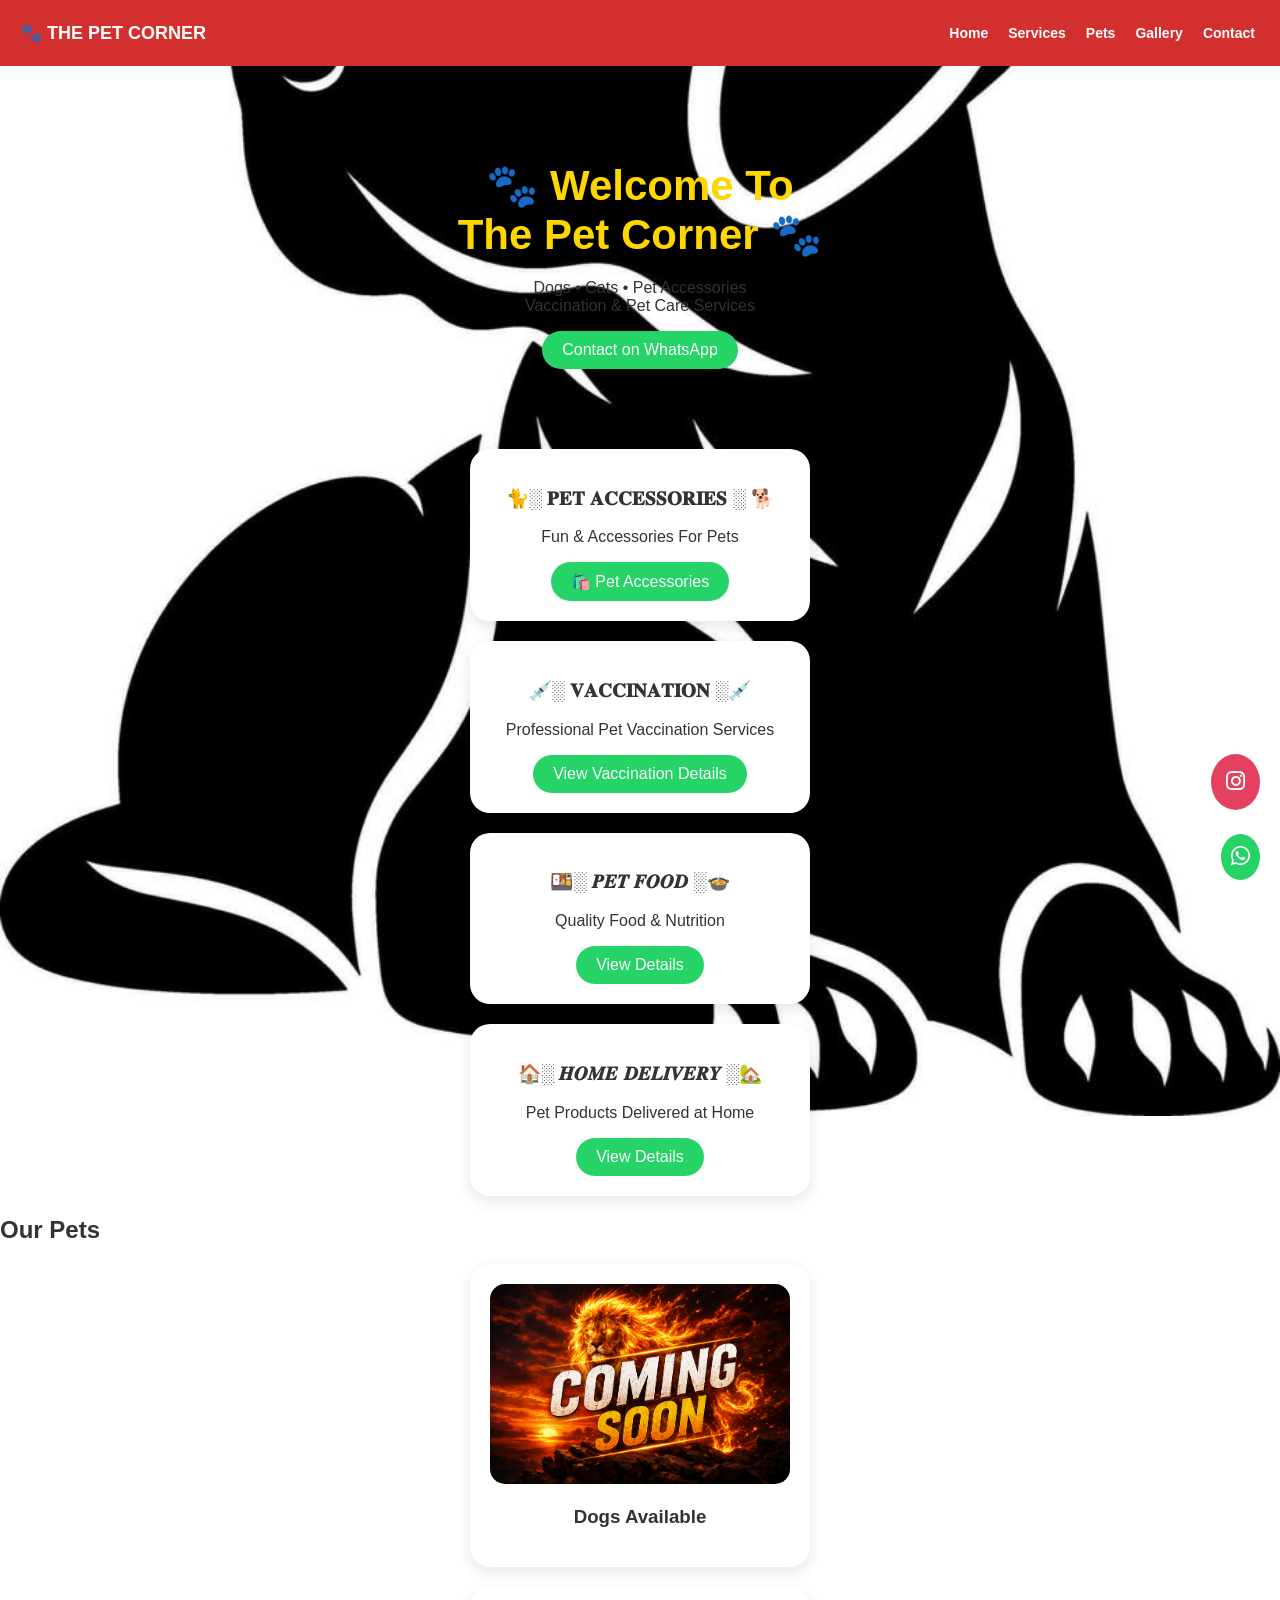
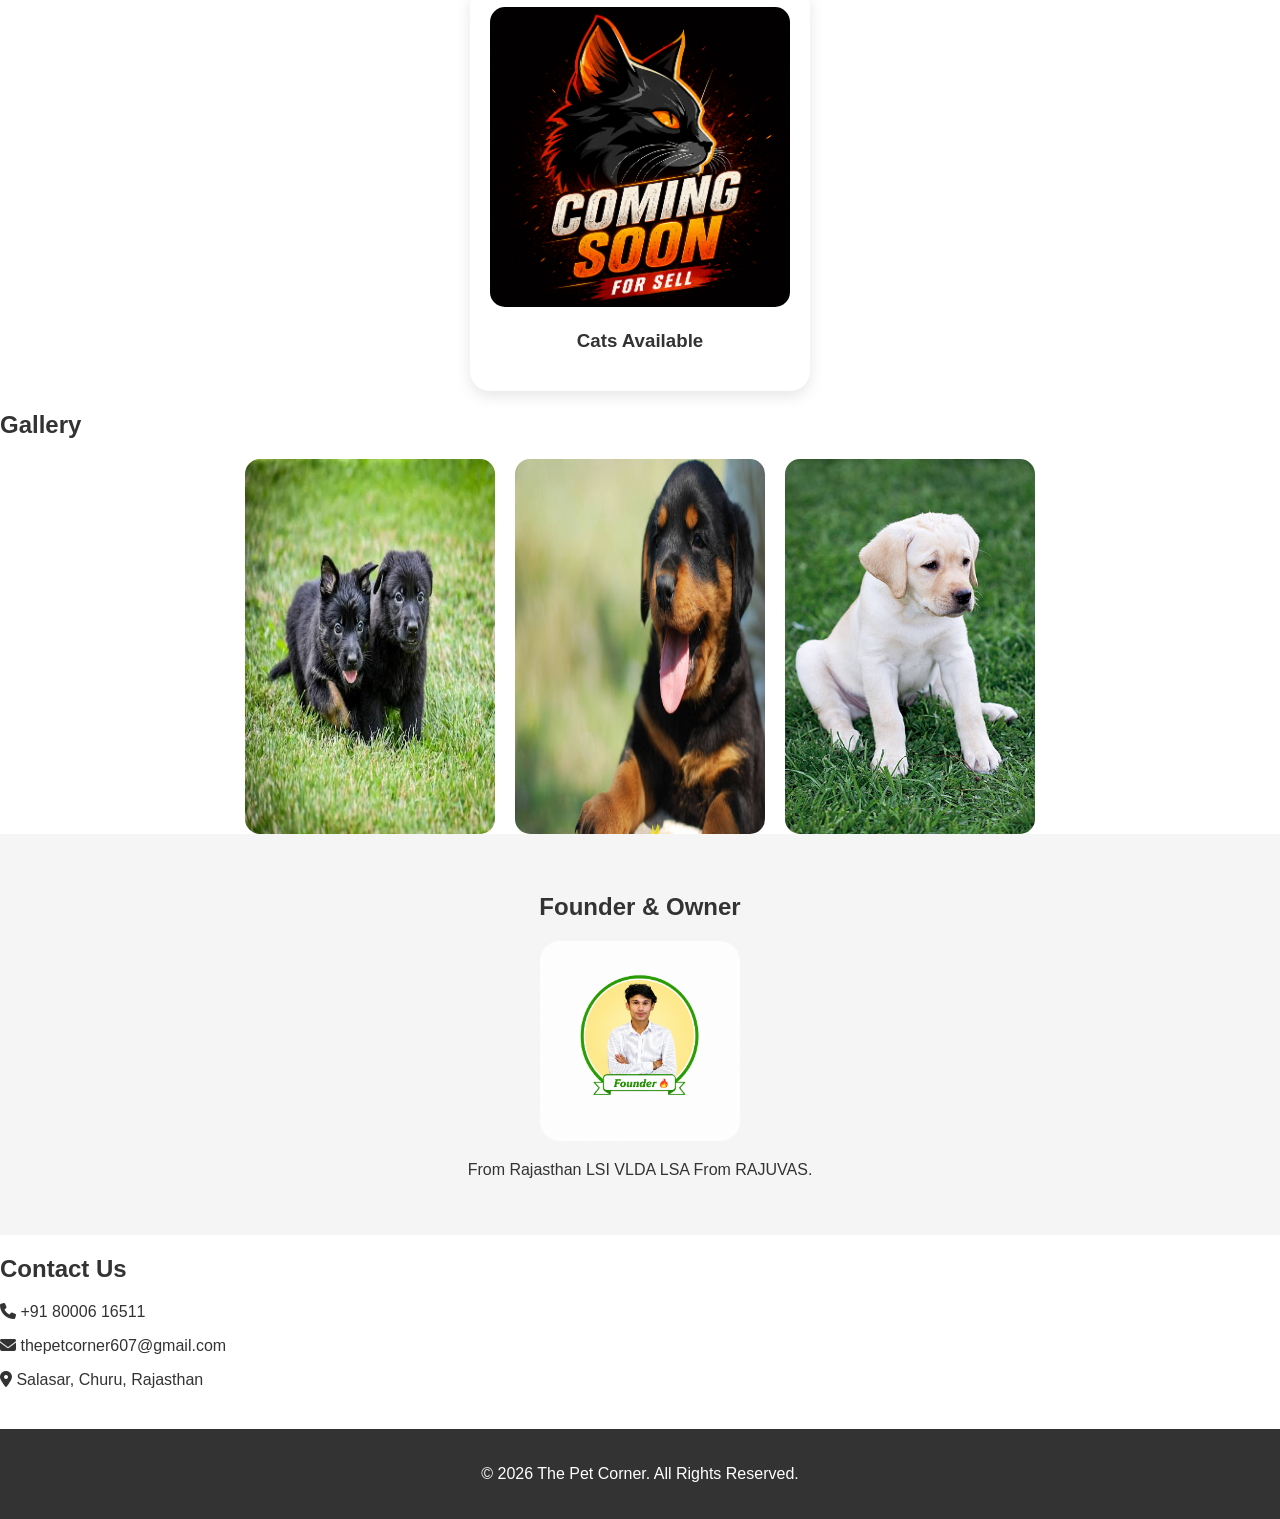
==== index.html @ 726de826 "Update index.html" ====
<!DOCTYPE html>
<html lang="en">
<head>
<meta charset="UTF-8">
<meta name="viewport" content="width=device-width, initial-scale=1.0">

    <link rel="icon" type="image/png" href="background/black-labrador-dog-vector.jpg">
    
<title>The Pet Corner India | Pet Shop & Veterinary Services</title>
<meta name="title" content="The Pet Corner India">
<meta name="keywords" content="The Pet Corner India, pet shop Salasar, veterinary services, pet accessories">
<meta name="robots" content="index, follow">
<meta name="description"
content="The Pet Corner - Dogs, Cats, Pet Accessories, Vaccination and Pet Care Services in Salasar, Rajasthan.">
    <link rel="stylesheet" href="style.css">

    <!-- Icons -->
<link rel="stylesheet"
href="https://cdnjs.cloudflare.com/ajax/libs/font-awesome/6.5.2/css/all.min.css">
</head>

<body>

<!-- 3D Background -->
<div id="particles-js"></div>

<!-- Navigation -->
<!-- Navigation -->
<header>
    <nav class="navbar">
        <div class="logo">🐾 THE PET CORNER</div>

        <!-- Three Lines Button -->
        <button class="menu-btn" onclick="toggleMenu()">
            ☰
        </button>

        <!-- Menu Links -->
        <ul class="nav-links" id="nav-menu">
            <li><a href="#home">Home</a></li>
            <li><a href="#services">Services</a></li>
            <li><a href="#pets">Pets</a></li>
            <li><a href="#gallery">Gallery</a></li>
            <li><a href="#contact">Contact</a></li>
        </ul>
    </nav>
</header>

<!-- Hero Section -->
<section id="home" class="hero">
    <h1>🐾 Welcome To<br>The Pet Corner 🐾</h1>

<p>
Dogs • Cats • Pet Accessories<br>
Vaccination & Pet Care Services
</p>

    <button onclick="window.open('https://wa.me/918000616511')">
        Contact on WhatsApp
    </button>
</section>
<!-- Services -->
<section id="services">

    <div class="card">
        <h3>🐈░ 𝐏𝐄𝐓 𝐀𝐂𝐂𝐄𝐒𝐒𝐎𝐑𝐈𝐄𝐒 ░ 🐕</h3>
        <p>Fun & Accessories For Pets</p>

        <button
onclick="window.location.href='accessories.html'">

🛍️ Pet Accessories
 </button>
    </div>

    <div class="card">
        <h3>💉░ 𝐕𝐀𝐂𝐂𝐈𝐍𝐀𝐓𝐈𝐎𝐍 ░💉</h3>
        <p>Professional Pet Vaccination Services</p>
<button onclick="window.open('dog/vaccination_schedule.jpg')">
    View Vaccination Details
</button>
    </div>

    <div class="card">
        <h3>🍱░ 𝑷𝑬𝑻 𝑭𝑶𝑶𝑫 ░🍲</h3>
        <p>Quality Food & Nutrition</p>

        <button onclick="window.open('https://wa.me/918000616511')">
            View Details
        </button>
    </div>

    <div class="card">
        <h3>🏠░ 𝑯𝑶𝑴𝑬 𝑫𝑬𝑳𝑰𝑽𝑬𝑹𝒀 ░🏡</h3>
        <p>Pet Products Delivered at Home</p>

        <button onclick="window.open('https://wa.me/918000616511')">
            View Details
        </button>
    </div>

</section>

<!-- Pets -->
<section id="pets">
    <h2>Our Pets</h2>

    <div class="card">
        <img src="dog/comingsoon.png" alt="Dog">
        <h3>Dogs Available</h3>
    </div>

    <div class="card">
        <img src="dog/comingsooncats.png" alt="Cat">
        <h3>Cats Available</h3>
    </div>
</section>

<!-- Gallery -->
<section id="gallery">
    <h2>Gallery</h2>

    <div class="gallery">
        <img src="dog/forselldog1.jpeg">
        <img src="dog/forselldog2.jpg">
        <img src="dog/forselldog3.jpg">
    </div>
</section>
<section class="founder">
    <h2>Founder & Owner</h2>

    <img src="founder1/file_000000001bac720b96f22aa8c407ec37.png" class="founder-img">

    <p>From Rajasthan LSI VLDA LSA From RAJUVAS.</p>
</section>
<!-- Contact -->
<section id="contact">
    <h2>Contact Us</h2>

    <p><i class="fa-solid fa-phone"></i> +91 80006 16511</p>

    <p>
        <i class="fa-solid fa-envelope"></i>
        thepetcorner607@gmail.com
    </p>

    <p>
        <i class="fa-solid fa-location-dot"></i>
        Salasar, Churu, Rajasthan
    </p>
</section>

<!-- Footer -->
<footer>
    <p>© 2026 The Pet Corner. All Rights Reserved.</p>
</footer>

    <!-- Instagram Floating Button -->
<a class="instagram"
    href="https://instagram.com/______anuuuu______607">
    <i class="fa-brands fa-instagram"></i>
</a>
    
<!-- WhatsApp Floating Button -->
<a class="whatsapp"
href="https://wa.me/918000616511">
    <i class="fa-brands fa-whatsapp"></i>
</a>
<div id="vaccination-details" style="display:none;">
    <img src="dog/vaccinationschedule.png"
         class="vaccine-poster">
</div>

<!-- 3D Live Wallpaper -->
<script src="https://cdn.jsdelivr.net/npm/particles.js@2.0.0/particles.min.js"></script>

<script>
particlesJS("particles-js", {
  particles: {
    number: { value: 80 },
    color: { value: "#25D366" },
    shape: { type: "circle" },
    size: { value: 4 },
    move: { speed: 2 }
  }
});
</script>
<script>
function toggleMenu() {
    document.getElementById("nav-menu")
    .classList.toggle("show");
}
</script>
<script>
function toggleVaccine() {
    let x = document.getElementById("vaccination-details");

    if (x.style.display === "none") {
        x.style.display = "block";
    } else {
        x.style.display = "none";
    }
}
</script>

</body>
     </html>
---- style.css ----
/* ===== BODY ===== */
body{
    margin:0;
    padding:0;
    overflow-x:hidden;
    font-family: Arial, sans-serif;
    color:#333;
    background: url("background/black-labrador-dog-vector.jpg") no-repeat center center fixed;
    background-size: cover;
    animation: zoomEffect 20s infinite alternate ease-in-out;
}

/* ===== NAVIGATION ===== */
.navbar{
    background:#d32f2f;
    padding:20px;
    display:flex;
    margin:0;
    justify-content:space-between;
    align-items:center;
    width:100%;
    box-sizing:border-box;
    position:sticky;
    top:0;
    z-index:1000;
}

.logo{
    color:white;
    font-size:18px;
    white-space:nowrap;
    font-weight:bold;
    white-space:nowrap;
}

.nav-links{
    list-style:none;
    display:flex;
    gap:20px;
    margin:0;
    font-size:14px;
    padding:5px;
}

.nav-links a{
    color:white;
    text-decoration:none;
    font-weight:bold;
}

/* ===== HERO SECTION ===== */
.hero{
    text-align:center;
    padding:60px 20px;
}

.hero h1 {
    font-size: 42px;
    font-weight: bold;
    color: #FFD700;
    margin-bottom: 20px;
}
/* ===== CARDS ===== */
.card{
    background:white;
    width:300px;
    margin:20px auto;
    padding:20px;
    border-radius:20px;
    text-align:center;
    box-shadow:0 5px 15px rgba(0,0,0,0.1);
    transition:0.3s;
}

.card:hover{
    transform:translateY(-8px);
}

/* ===== IMAGES ===== */
.card img{
    width:100%;
    border-radius:15px;
}

/* ===== BUTTONS ===== */
button{
    background:#25D366;
    color:white;
    border:none;
    padding:10px 20px;
    border-radius:25px;
    cursor:pointer;
    font-size:16px;
}

button:hover{
    background:#1fa855;
}

/* ===== GALLERY ===== */
.gallery{
    display:flex;
    flex-wrap:wrap;
    justify-content:center;
    gap:20px;
}

.gallery img{
    width:250px;
    border-radius:15px;
}
.founder-img{
    width:200px;
    max-width:80%;
    display:block;
    margin:20px auto;
    border-radius:20px;
}
/* ===== FOOTER ===== */
footer{
    background:#333;
    color:white;
    text-align:center;
    padding:20px;
    margin-top:40px;
}
/* ===== Instagram FLOAT BUTTON ===== */
.instagram{
    position:fixed;
    bottom:90px; /*WhatsApp se upar*/
    width:45;
    height:45;
    right:20px;
    z-index:999;
    background:#E4405F;
    color: white;
    border: none;
    padding: 10px 20px;
    border-radius: 1
    color:white;
    padding:15px;
    border-radius:50%;
    font-size:22px;
    text-decoration:none;
}
/* ===== WHATSAPP FLOAT BUTTON ===== */
.whatsapp{
    position:fixed;
    height:45;
    width:45;
    bottom:20px;
    right:20px;
    z-index:999;
    background:#25D366;
    color:white;
    padding:10px;
    border-radius:50%;
    font-size:22px;
    text-decoration:none;
}
body{
    background: url("background/black-labrador-dog-vector.jpg") no-repeat center center fixed;
    background-size: cover;
    animation: zoomEffect 20s infinite alternate ease-in-out;
}

@keyframes zoomEffect{
    from{
        background-size:100%;
    }
    to{
        background-size:110%;
    }
}


/* ===== LIVE WALLPAPER ===== */
.vaccine-poster{
    width:90%;
    max-width:500px;
    display:block;
    margin:20px auto;
    border-radius:20px;
    box-shadow:0 5px 20px rgba(0,0,0,0.3);
}
#particles-js{
    position: fixed;
    top: 0;
    left: 0;
    width: 100%;
    height: 100%;
    z-index: -1;
    background: transparent;
}
/* ===== MOBILE RESPONSIVE ===== */
.menu-btn{
    display:none;
    font-size:30px;
    background:none;
    border:none;
    color:white;
    cursor:pointer;
}

@media (max-width:768px){

    .navbar{
        flex-direction:row;
        justify-content:space-between;
    }

    .menu-btn{
        display:block;
    }

    .nav-links{
        display:none;
        flex-direction:column;
        background:#2874f0;
        width:100%;
        padding:15px;
    }

    .nav-links.show{
        display:flex;
    }

    .nav-links li{
        margin:10px 0;
    }

    .card{
        width:90%;
    }

    .hero h1{
        font-size:28px;
    }
}
.founder{
    text-align: center;
    padding: 40px 20px;
    background: #f5f5f5;
}

.founder-card{
    background: white;
    width: 90%;
    max-width: 600px;
    margin: auto;
    padding: 20px;
    border-radius: 30px;
}

.founder-card img{
    width: 300px;
    height: auto;
    display: block;
    margin: auto;
}

.founder-text{
    font-size: 20px;
    margin-top: 20px;
}
@keyframes fadeIn {
    from {
        opacity: 0;
        transform: translateY(30px);
    }
    to {
        opacity: 1;
        transform: translateY(0);
    }
}
header,
nav,
.navbar {
    background: #d32f2f !important;
}
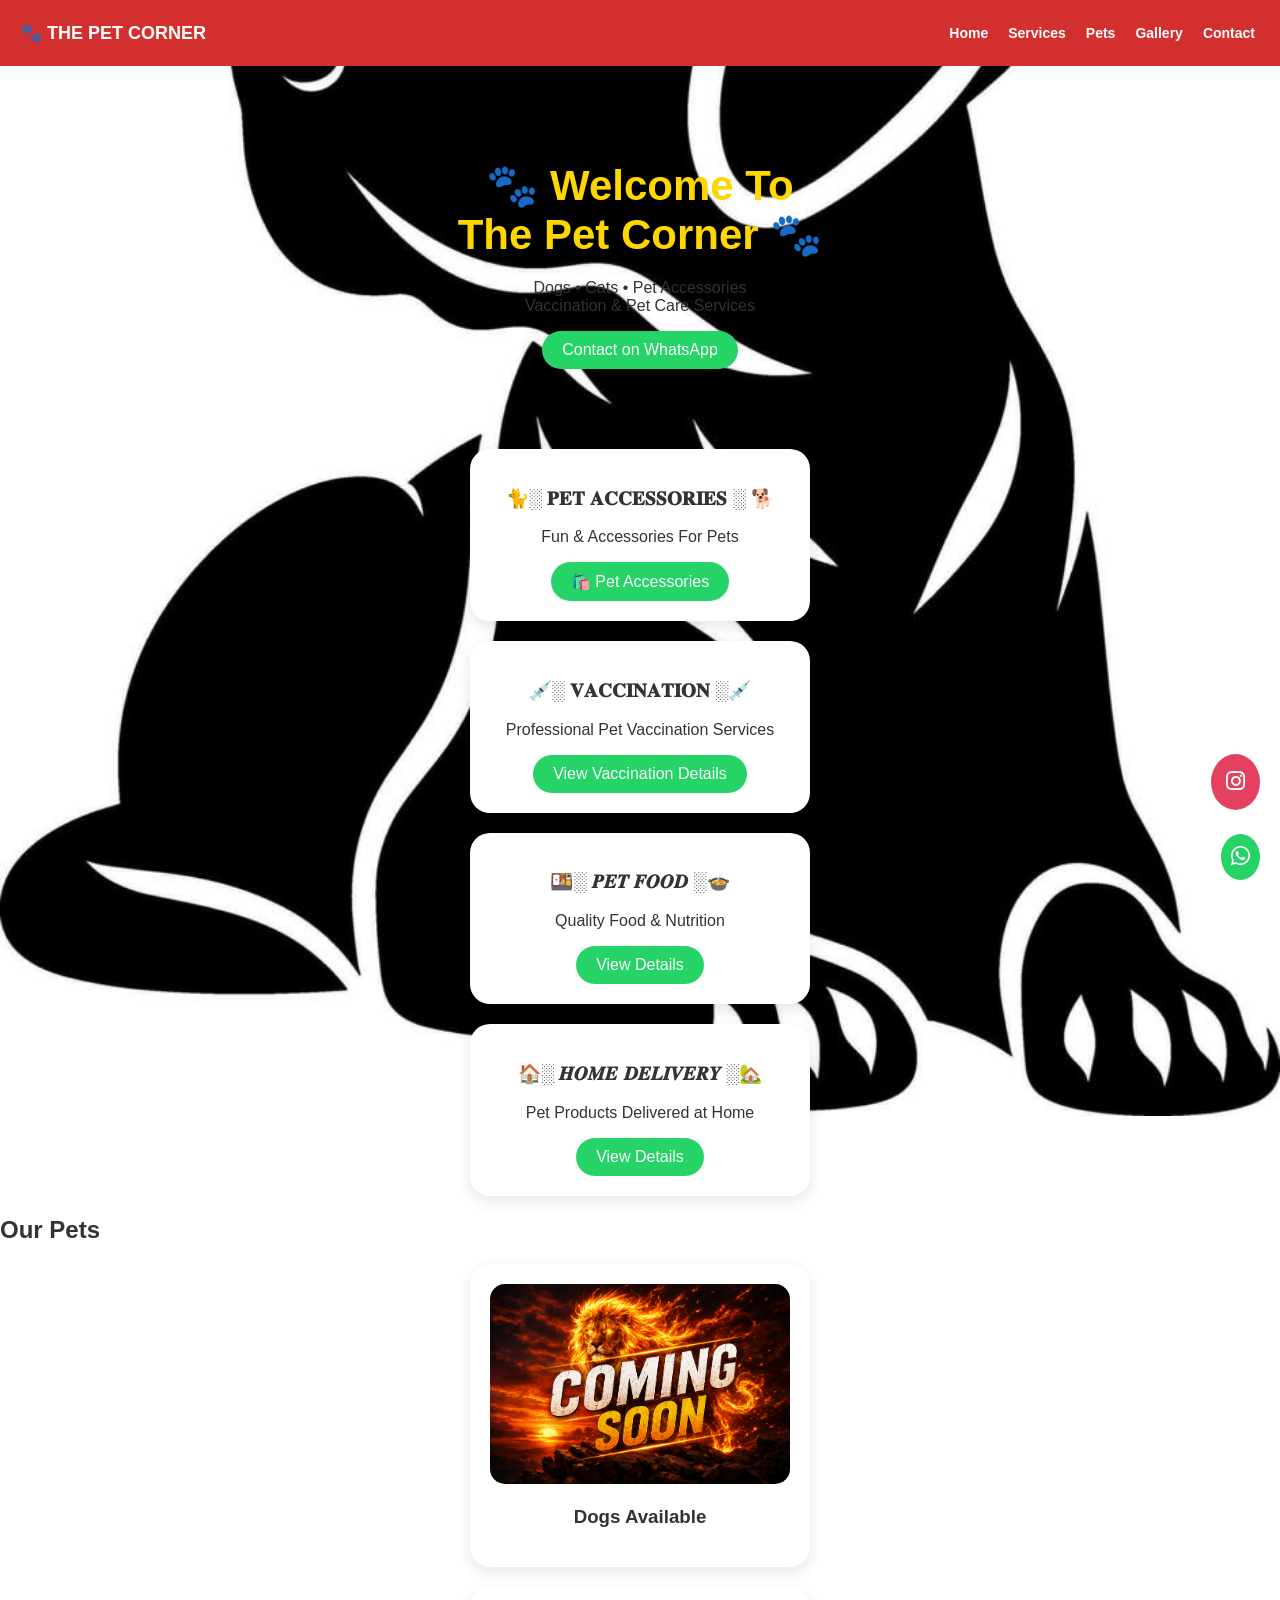
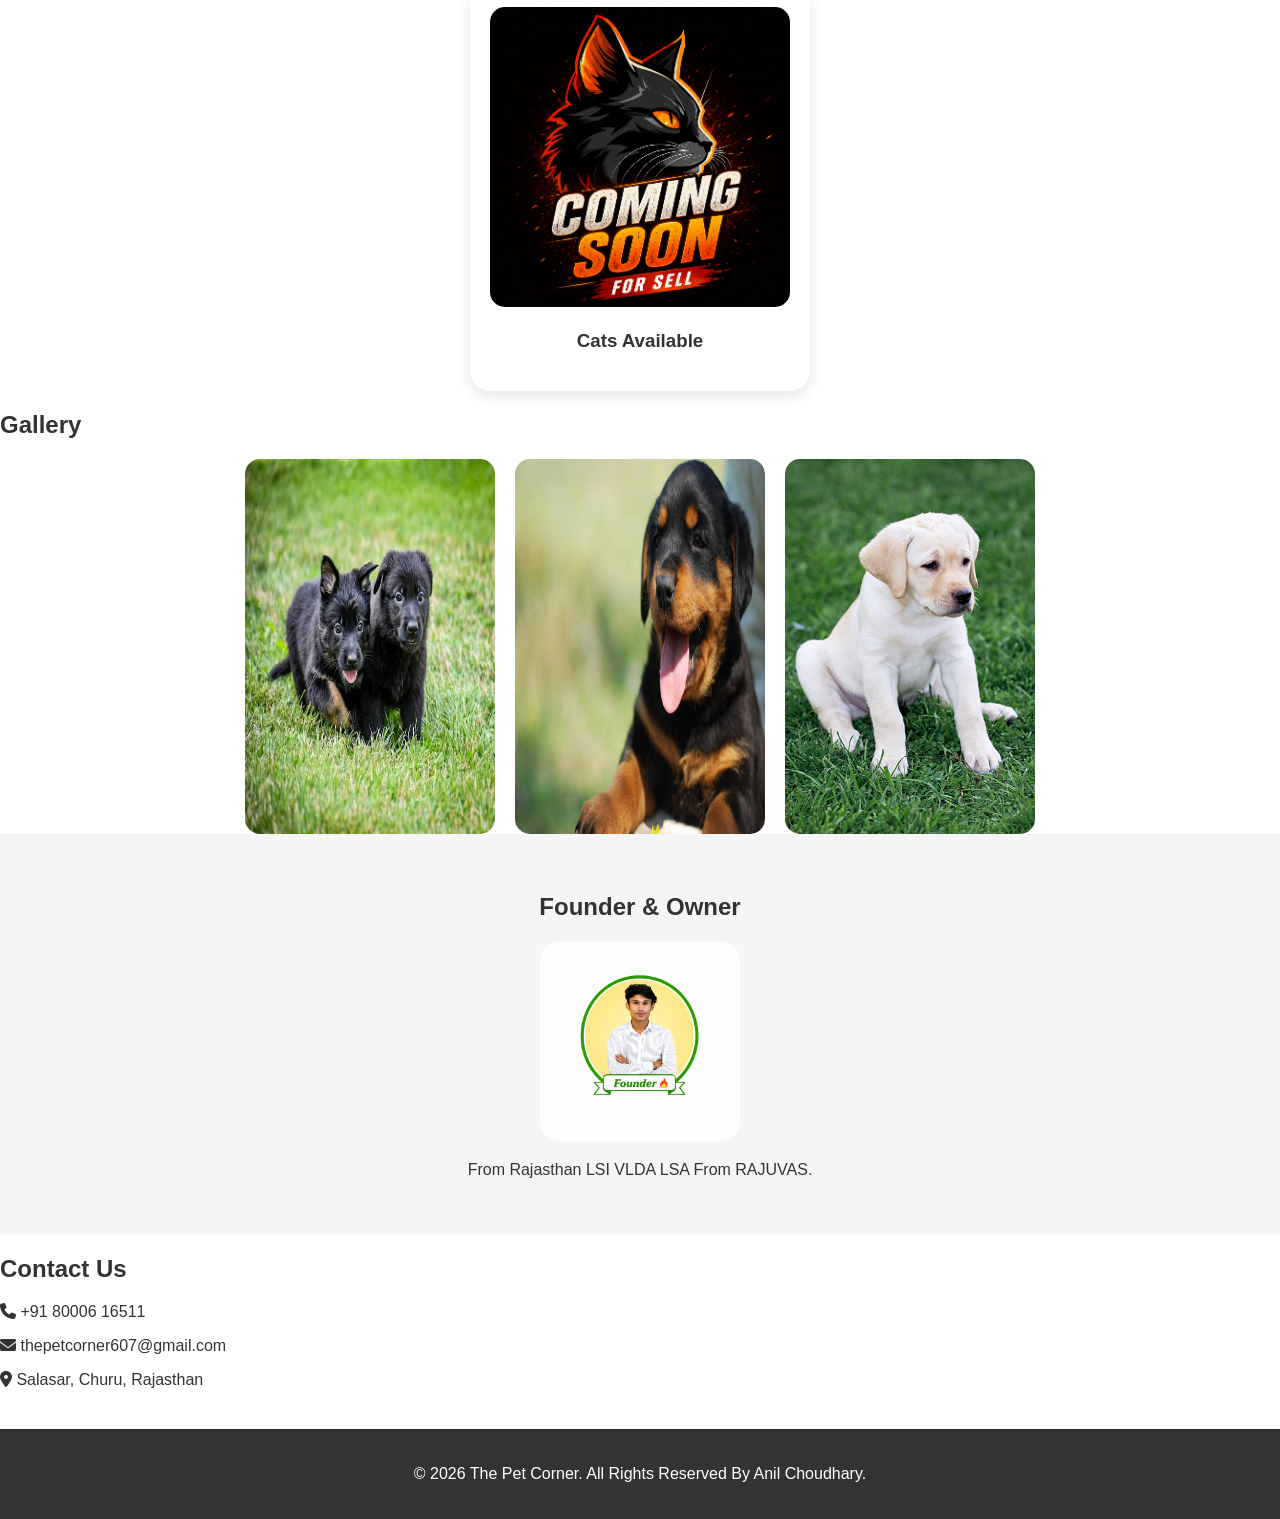
==== commit 56f62b40: "Update index.html" ====
--- a/index.html
+++ b/index.html
@@ -76,7 +76,7 @@
     <div class="card">
         <h3>💉░ 𝐕𝐀𝐂𝐂𝐈𝐍𝐀𝐓𝐈𝐎𝐍 ░💉</h3>
         <p>Professional Pet Vaccination Services</p>
-<button onclick="window.open('dog/vaccination_schedule.jpg')">
+<button onclick="window.open('dog/vaccination schedule.png.pdf')">
     View Vaccination Details
 </button>
     </div>
@@ -152,7 +152,7 @@
 
 <!-- Footer -->
 <footer>
-    <p>© 2026 The Pet Corner. All Rights Reserved.</p>
+    <p>© 2026 The Pet Corner. All Rights Reserved By Anil Choudhary.</p>
 </footer>
 
     <!-- Instagram Floating Button -->
@@ -167,7 +167,7 @@
     <i class="fa-brands fa-whatsapp"></i>
 </a>
 <div id="vaccination-details" style="display:none;">
-    <img src="dog/vaccinationschedule.png"
+    <img src="dog/vaccination schedule.png.pdf"
          class="vaccine-poster">
 </div>
 
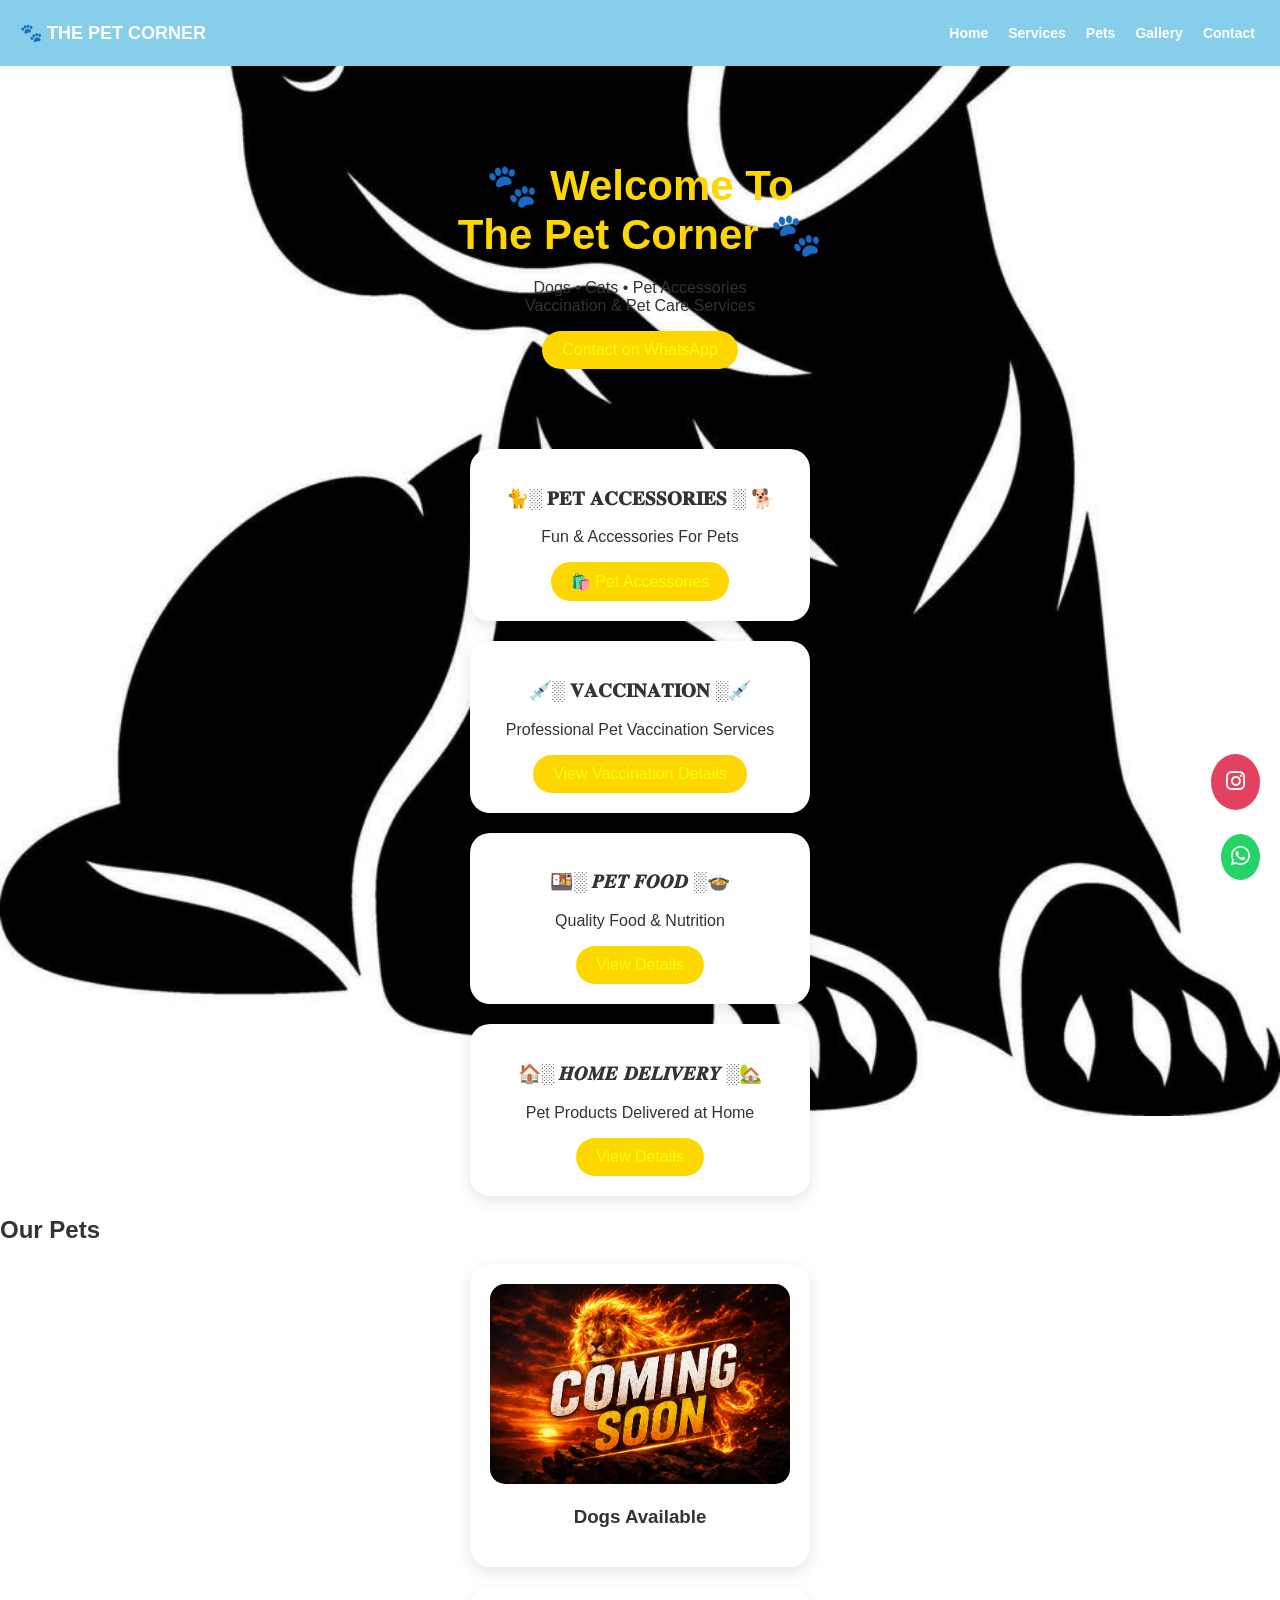
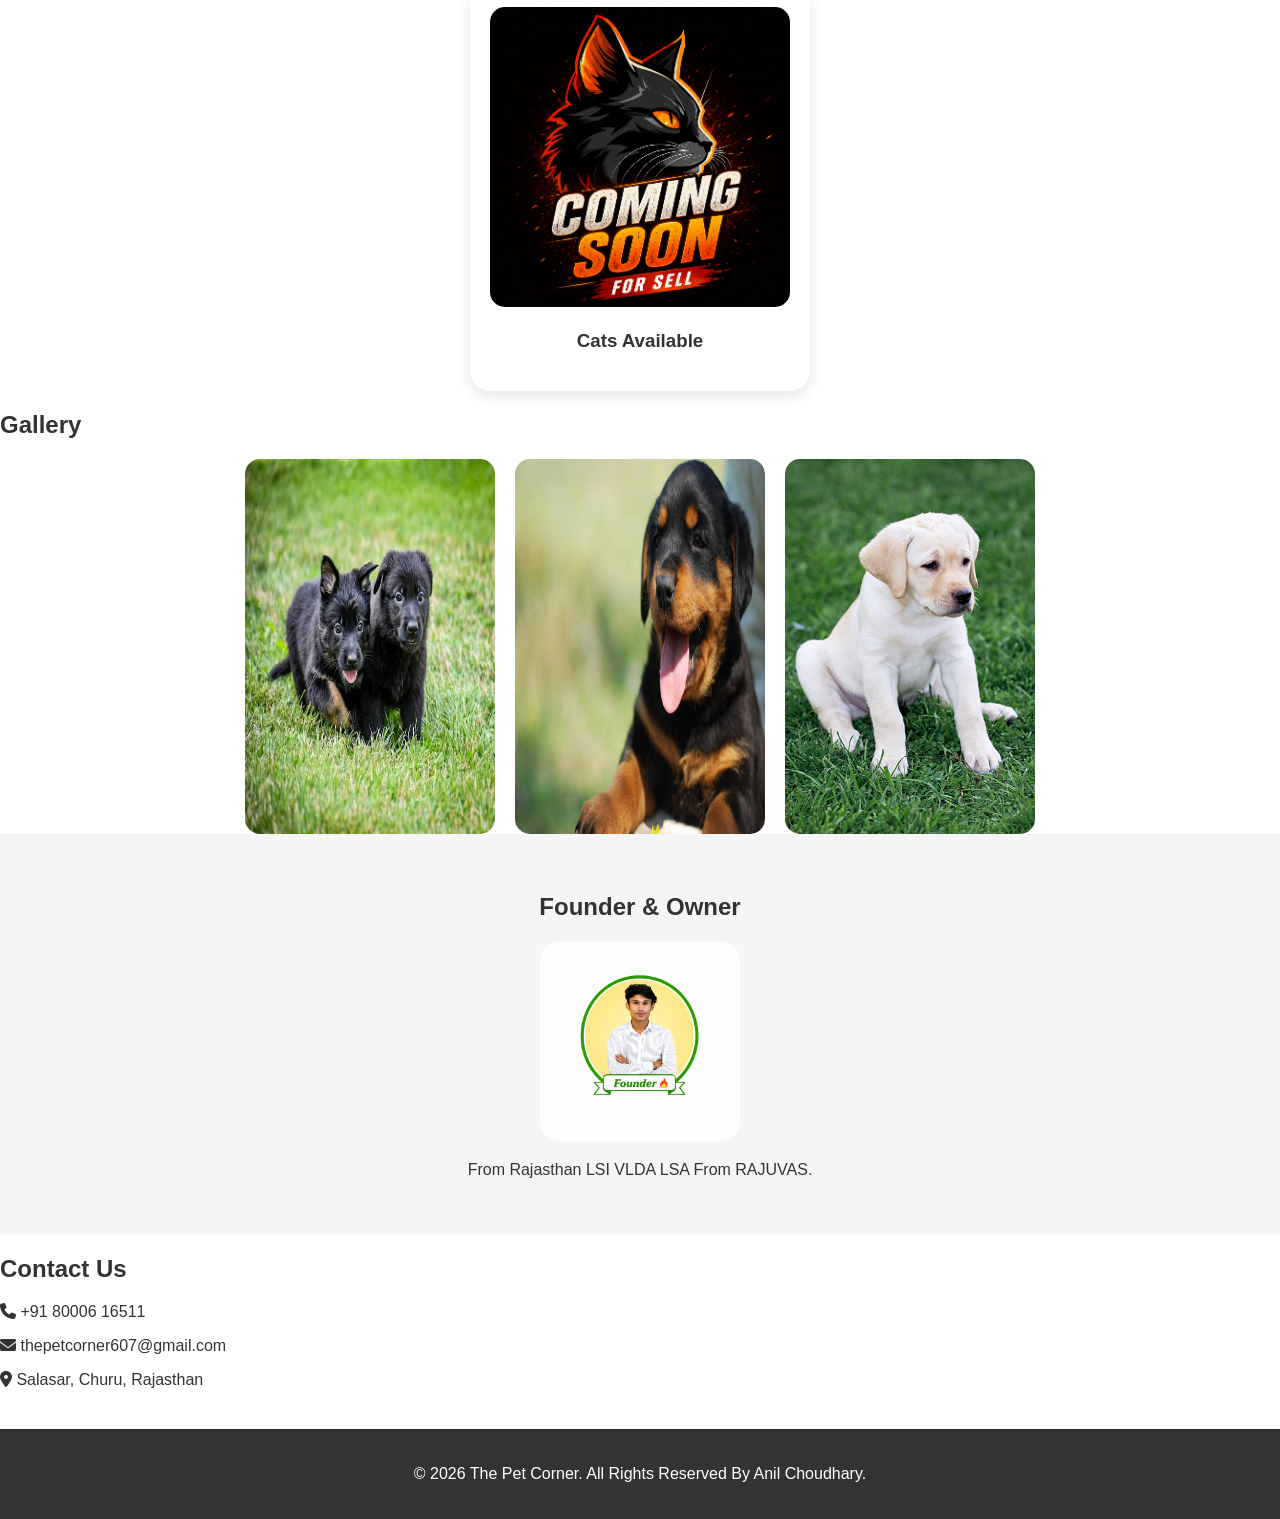
==== commit d7a1dc81: "Update index.html" ====
--- a/index.html
+++ b/index.html
@@ -1,6 +1,7 @@
 <!DOCTYPE html>
 <html lang="en">
 <head>
+<link rel="icon" href="background/black-labrador-dog-vector.jpg">    
 <meta charset="UTF-8">
 <meta name="viewport" content="width=device-width, initial-scale=1.0">
 
--- a/style.css
+++ b/style.css
@@ -276,5 +276,15 @@
 header,
 nav,
 .navbar {
-    background: #d32f2f !important;
-}
+    background: #87CEEB !important;
+}
+/* ===== Contact Us ===== */
+button{
+    background:#FFD700;
+    color:yellow;
+    border:none;
+    padding:none;
+    border-radius:none;
+    cursor:none;
+    font-size:none;
+}
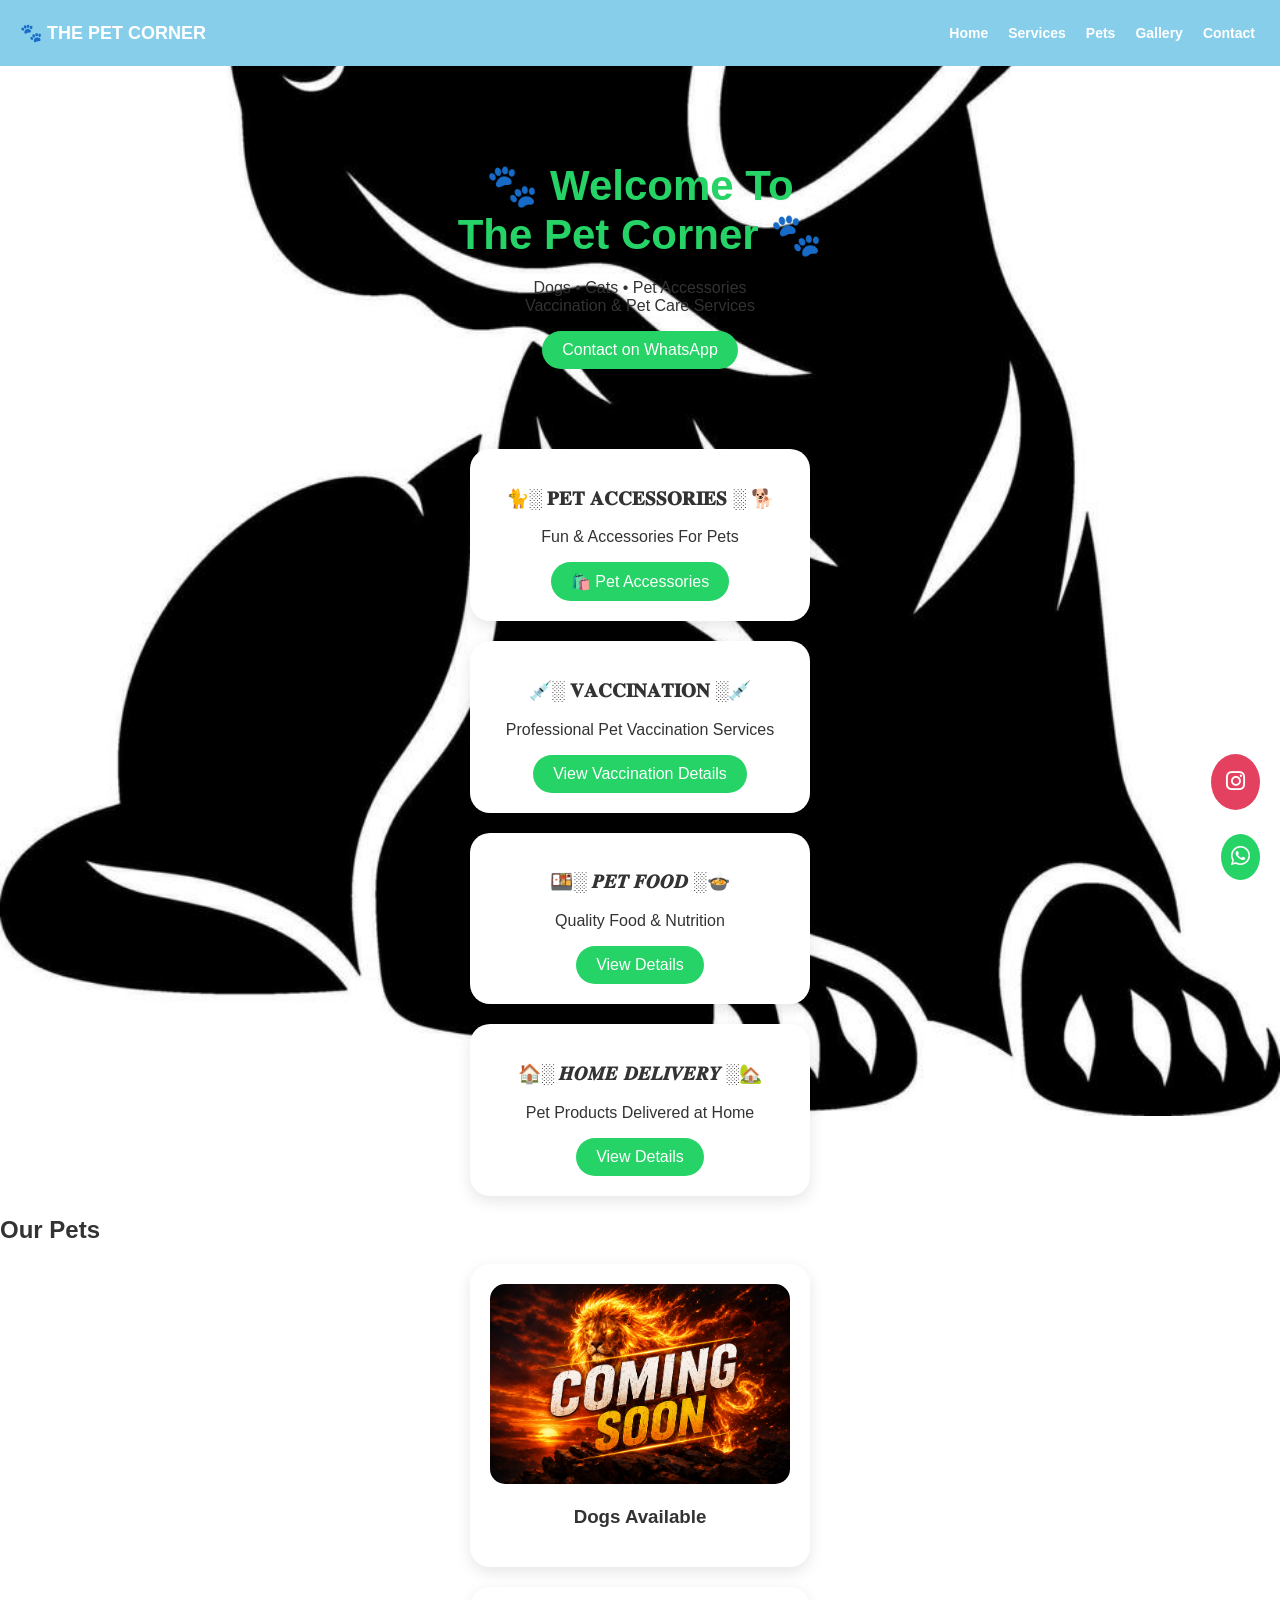
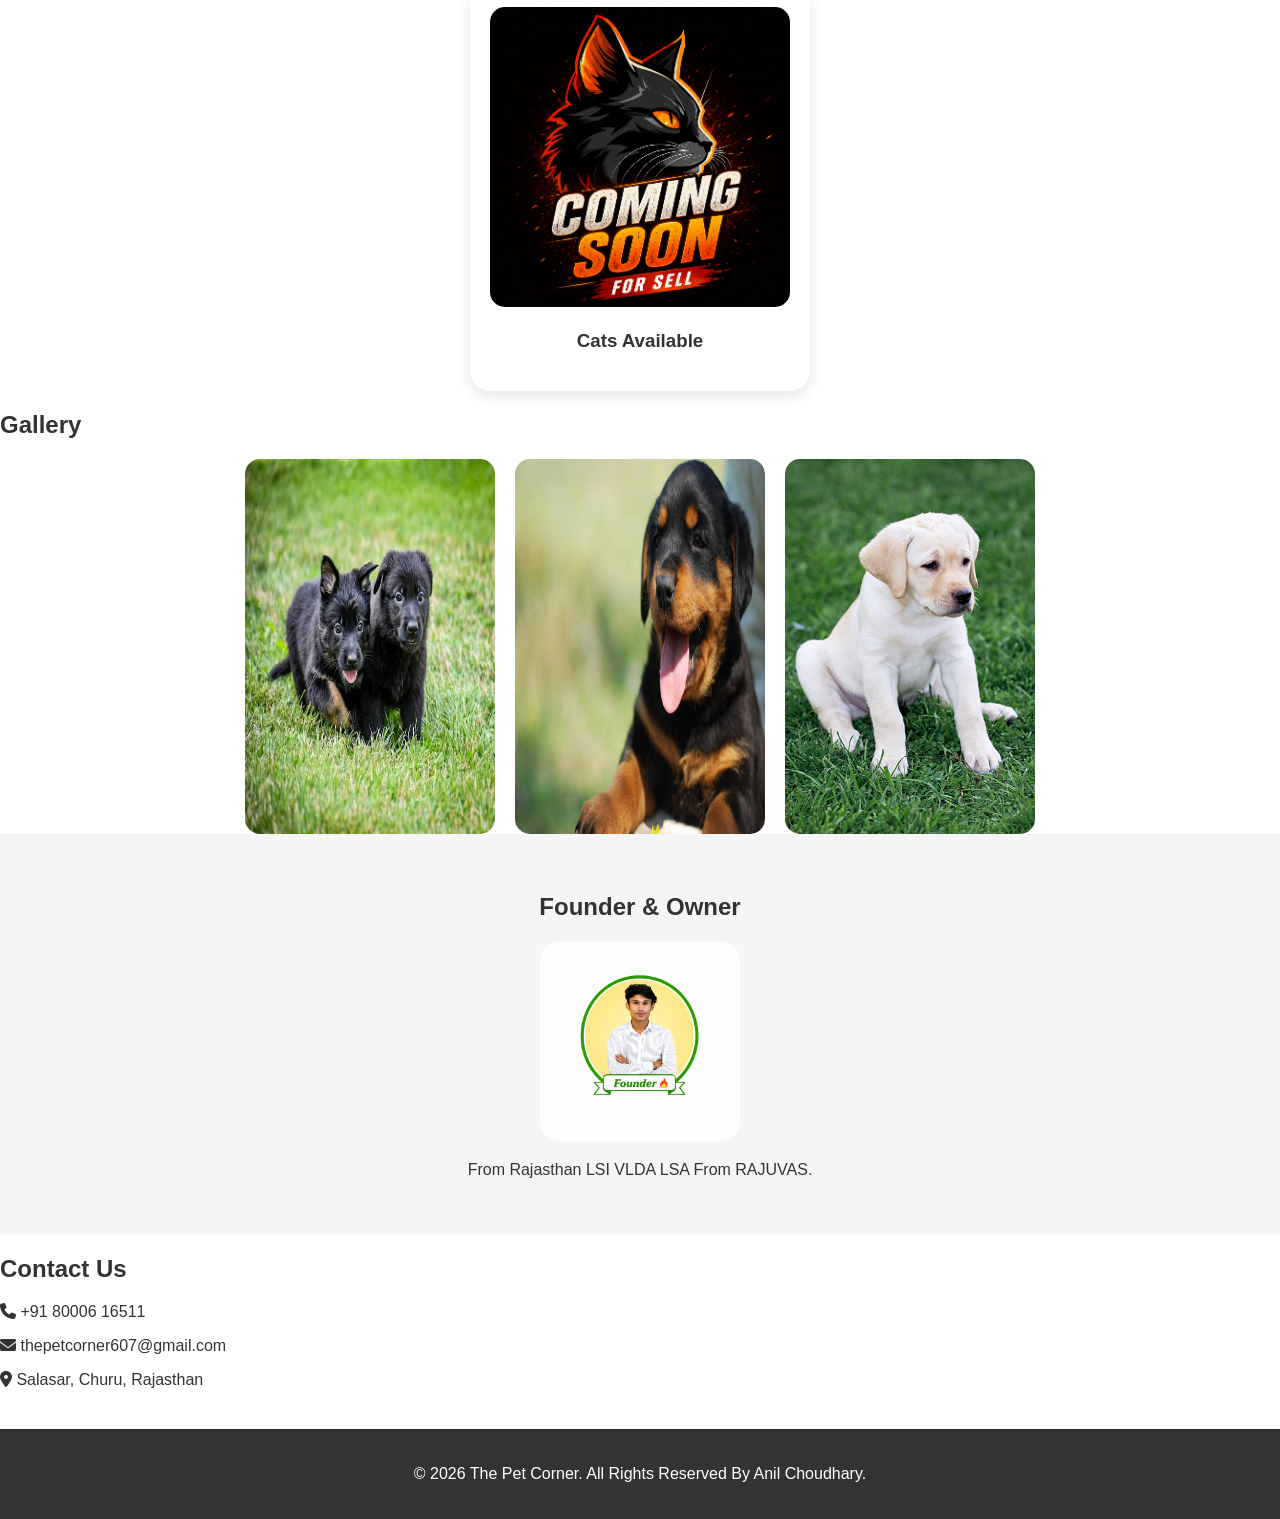
==== commit 3b831f00: "Update index.html" ====
--- a/index.html
+++ b/index.html
@@ -127,6 +127,7 @@
         <img src="dog/forselldog3.jpg">
     </div>
 </section>
+    <div id="pets-container"></div>
 <section class="founder">
     <h2>Founder & Owner</h2>
 
--- a/style.css
+++ b/style.css
@@ -57,7 +57,7 @@
 .hero h1 {
     font-size: 42px;
     font-weight: bold;
-    color: #FFD700;
+    color: #25D366;
     margin-bottom: 20px;
 }
 /* ===== CARDS ===== */
@@ -278,13 +278,3 @@
 .navbar {
     background: #87CEEB !important;
 }
-/* ===== Contact Us ===== */
-button{
-    background:#FFD700;
-    color:yellow;
-    border:none;
-    padding:none;
-    border-radius:none;
-    cursor:none;
-    font-size:none;
-}
